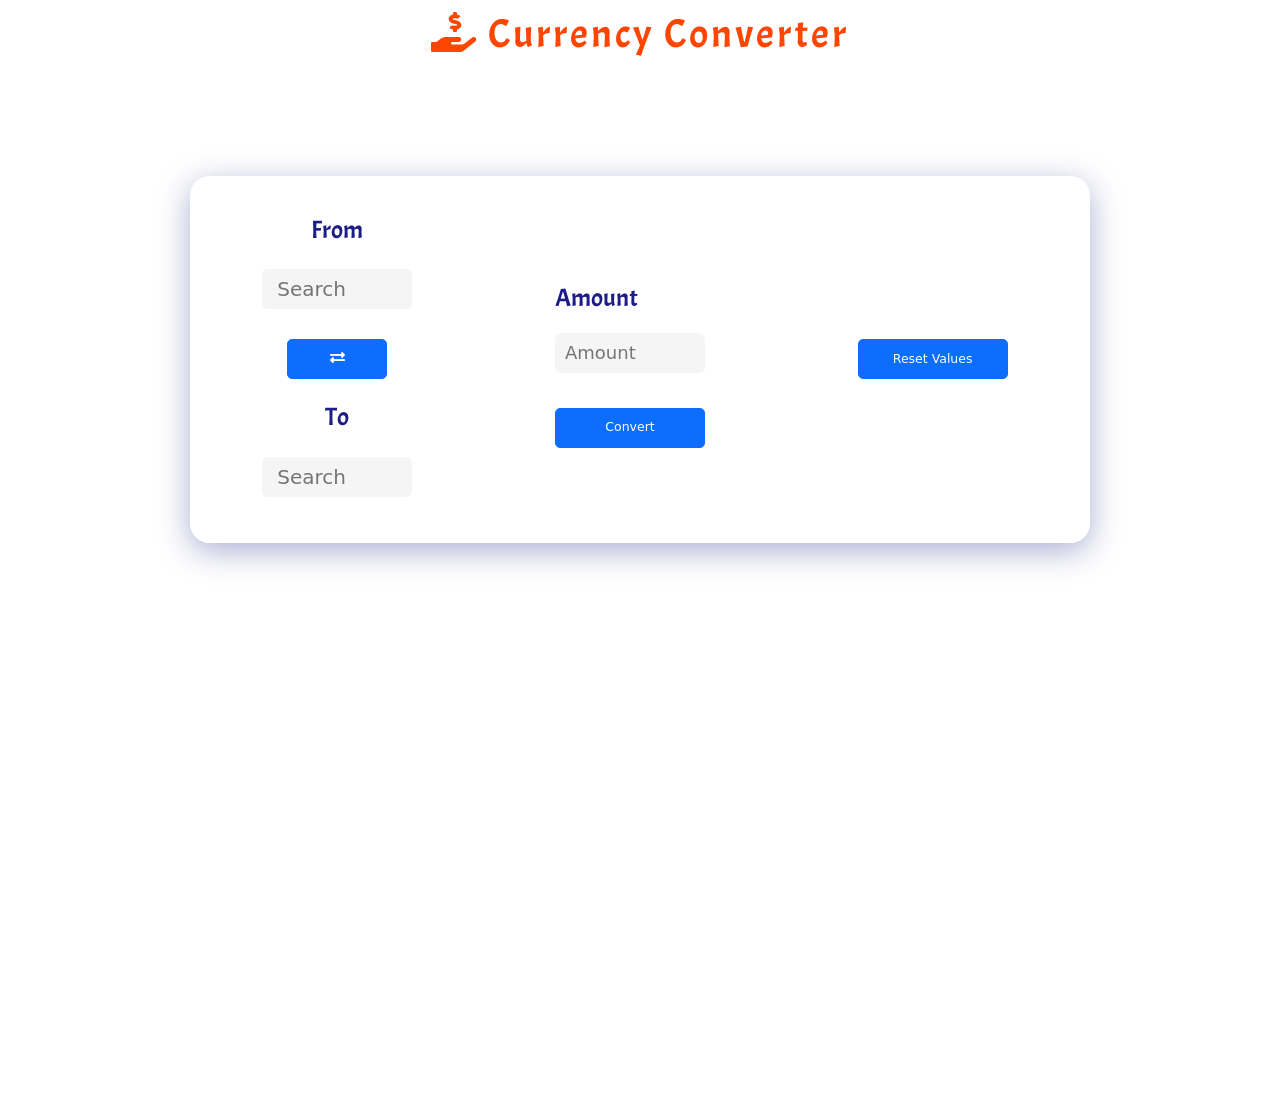
==== index.html @ 0ee30535 "index.html" ====
<!DOCTYPE html>
<html lang="en">

<head>
    <meta charset="UTF-8">
    <meta http-equiv="X-UA-Compatible" content="IE=edge">
    <meta name="viewport"
        content="width=device-width, initial-scale=1.0">
    <title>Currency Converter</title>

    <!---- CSS FILE AND FONT AWESOME-->
    <link rel="stylesheet"
        href="https://pro.fontawesome.com/releases/v5.10.0/css/all.css"
        integrity="sha384-AYmEC3Yw5cVb3ZcuHtOA93w35dYTsvhLPVnYs9eStHfGJvOvKxVfELGroGkvsg+p"
        crossorigin="anonymous" />
    <link rel="stylesheet" href="currency.css">

    <!---GOOGLE FONTS-->
    <link rel="preconnect"
        href="https://fonts.googleapis.com">
    <link rel="preconnect" href="https://fonts.gstatic.com"
        crossorigin>
    <link
        href="https://fonts.googleapis.com/css2?family=Acme&family=Fira+Sans:wght@600&family=Poppins&display=swap"
        rel="stylesheet">
    <!--Bootstrap-->
    <link
        href="https://cdn.jsdelivr.net/npm/bootstrap@5.1.1/dist/css/bootstrap.min.css"
        rel="stylesheet"
        integrity="sha384-F3w7mX95PdgyTmZZMECAngseQB83DfGTowi0iMjiWaeVhAn4FJkqJByhZMI3AhiU"
        crossorigin="anonymous">
    <script
        src="https://cdn.jsdelivr.net/npm/bootstrap@5.1.1/dist/js/bootstrap.bundle.min.js"
        integrity="sha384-/bQdsTh/da6pkI1MST/rWKFNjaCP5gBSY4sEBT38Q/9RBh9AH40zEOg7Hlq2THRZ"
        crossorigin="anonymous"></script>

</head>

<body>
    <div class="header">
        <h1 class="title" id="heading"><i
                class="fas fa-hand-holding-usd"></i>
            Currency Converter
        </h1>
        <p class="title">* Check live foreign currency
            exchange rates * </p>
        <p class="title content-display"></p>
    </div>
    <form>
        <div class="currency-container">
            <div class="currency-from-to">

                <label for="currency-input"
                    class="title sub-head">From</label>
                <input class="textbox" placeholder="Search"
                    type="search" id="currency-input"
                    list="currencyListIn">
                <datalist id="currencyListIn">
                </datalist>

                <div>
                    <button type="button"
                        class="btn btn-primary btn-lg"
                        onclick="swap()" id="sw"><i
                            class="fas fa-exchange-alt"
                            id="arrow"></i></button>
                </div>
                <label for="currency-output"
                    class="title sub-head">To</label>
                <input class="textbox" placeholder="Search"
                    type="search" id="currency-output"
                    list="currencyListOut">
                <datalist id="currencyListOut">
                </datalist>

            </div>
            <div class="currency-from-to">

                <div>
                    <label for="amount"
                        class="title sub-head">Amount</label>
                    <input class="textbox" type="number"
                        id="amount"
                        oninput="convert(document.getElementById('currency-input')
              .value,document.getElementById('currency-output').value,document.getElementById('amount').value)"
                        placeholder="Amount">
                </div>
                <div>
                    <button type="button"
                        class="btn btn-primary btn-lg"
                        id="convertbtn"
                        onclick="convert(document.getElementById('currency-input')
              .value,document.getElementById('currency-output').value,document.getElementById('amount').value)">Convert</button>
                </div>
             </div>
             <div class="displayResult">
                <div id="result">
                </div>
                <div>
                    <button type="reset"
                        class="btn btn-primary btn-lg"
                        onclick="reset()">Reset
                        Values</button>
                </div>
            </div>


        </div>

    </form>

    <script src="currency.js"></script>
</body>

</html>
---- currency.css ----
html{
font-size:10px;
}

body{

font-family: 'Poppins', sans-serif;
background-image: url("https://static.vecteezy.com/system/resources/previews/001/775/527/non_2x/money-transfer-global-currency-stock-exchange-stock-illustration-vector.jpg");
background-size: cover;
background-position: center;
margin:2rem;
font-size:1.5rem;

}
form{
height:100vh;
display: flex;
align-items: flex-start;
justify-content: center;
align-content: center;
margin:3rem 2rem;
}
input[type="number"]::-webkit-inner-spin-button{
display: none;
}

.currency-container{
background: rgba( 255, 255, 255, 0.75 );
box-shadow: 0 8px 32px 0 rgba( 31, 38, 135, 0.37 );
border: 1px solid rgba( 255, 255, 255, 0.18 );
border-radius: 2rem;
display: flex;
align-items: center;
justify-content: space-around;
gap:2rem;
padding:1.5rem;
width:90rem;
}
.textbox{
display: block;
width:15rem;
height:4rem;
border:none;
border-radius: 0.6rem;
background: whitesmoke;
margin: 2rem 0;
padding:1.5rem;
font-size:2rem;
color:rgb(29, 29, 134);
}
.textbox:focus{
outline:none;
border:2px solid rgb(29, 29, 134);
}
.currency-container div{
margin:1rem;
}

#result{
font-size: 2.2rem;
color:rgb(29, 29, 134);
margin:0;
}

#amount{
margin: 1.5rem 0;
padding:1rem;
font-size:1.8rem;
}
.btn{
background-color: white;
border: none;
font-size:1.6rem;
padding:1rem;
width:15rem;
height:4rem;
}
#arrow{
font-size:1.5rem;
}
#sw{
width:10rem;
}
.res{
color:orangered;
font-weight: bold;
}
.title{
font-family: 'Acme', sans-serif;
font-size:2.5rem;
color:white;
text-align: center;
margin:1rem 2rem;
}
#heading{
font-size:4rem;
letter-spacing: 3px;
color:orangered;
}
.header{
display: flex;
flex-direction: column;
justify-content: center;
align-content: center;

}
.content-display{
font-family: 'Fira Sans', sans-serif;
font-size:2.8rem;
color:wheat;
letter-spacing: 2px;
text-transform: uppercase;

}
.sub-head{
color:rgb(29, 29, 134);
margin:1rem 0 0 0;

}
.currency-from-to{
display: flex;
flex-direction: column;
justify-content: center;
align-items: center;
}

/*media queries*/
@media(max-width:700px)
{
.currency-container{
display: flex;
flex-direction: column;
justify-content: center;
}
#arrow{
transform: rotate(90deg);
}

}
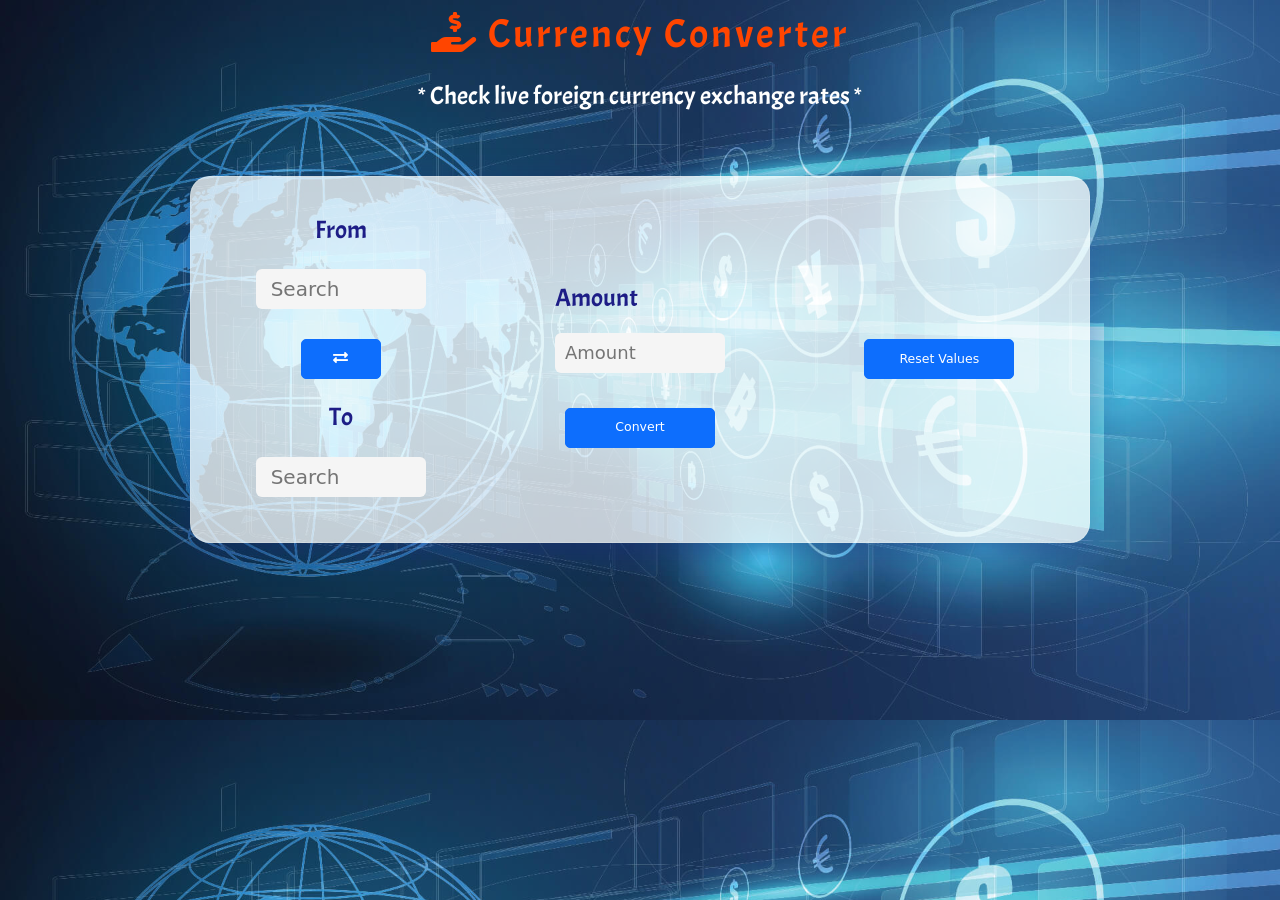
==== commit 39d56cf1: "new-image" ====
--- a/index.html
+++ b/index.html
@@ -93,7 +93,7 @@
               .value,document.getElementById('currency-output').value,document.getElementById('amount').value)">Convert</button>
                 </div>
              </div>
-             <div class="displayResult">
+            <div class="displayResult">
                 <div id="result">
                 </div>
                 <div>
--- a/currency.css
+++ b/currency.css
@@ -5,15 +5,12 @@
 body{
 
 font-family: 'Poppins', sans-serif;
-background-image: url("https://static.vecteezy.com/system/resources/previews/001/775/527/non_2x/money-transfer-global-currency-stock-exchange-stock-illustration-vector.jpg");
+background-image: url("./bg-image.jpg");
 background-size: cover;
-background-position: center;
 margin:2rem;
 font-size:1.5rem;
-
 }
 form{
-height:100vh;
 display: flex;
 align-items: flex-start;
 justify-content: center;
@@ -38,7 +35,7 @@
 }
 .textbox{
 display: block;
-width:15rem;
+width:17rem;
 height:4rem;
 border:none;
 border-radius: 0.6rem;
@@ -79,7 +76,7 @@
 font-size:1.5rem;
 }
 #sw{
-width:10rem;
+width:8rem;
 }
 .res{
 color:orangered;
@@ -106,7 +103,7 @@
 }
 .content-display{
 font-family: 'Fira Sans', sans-serif;
-font-size:2.8rem;
+font-size:2.5rem;
 color:wheat;
 letter-spacing: 2px;
 text-transform: uppercase;
@@ -135,5 +132,10 @@
 #arrow{
 transform: rotate(90deg);
 }
-
+.displayResult{
+display: flex;
+flex-direction: column;
+justify-content: center;
+align-items: center;
 }
+}
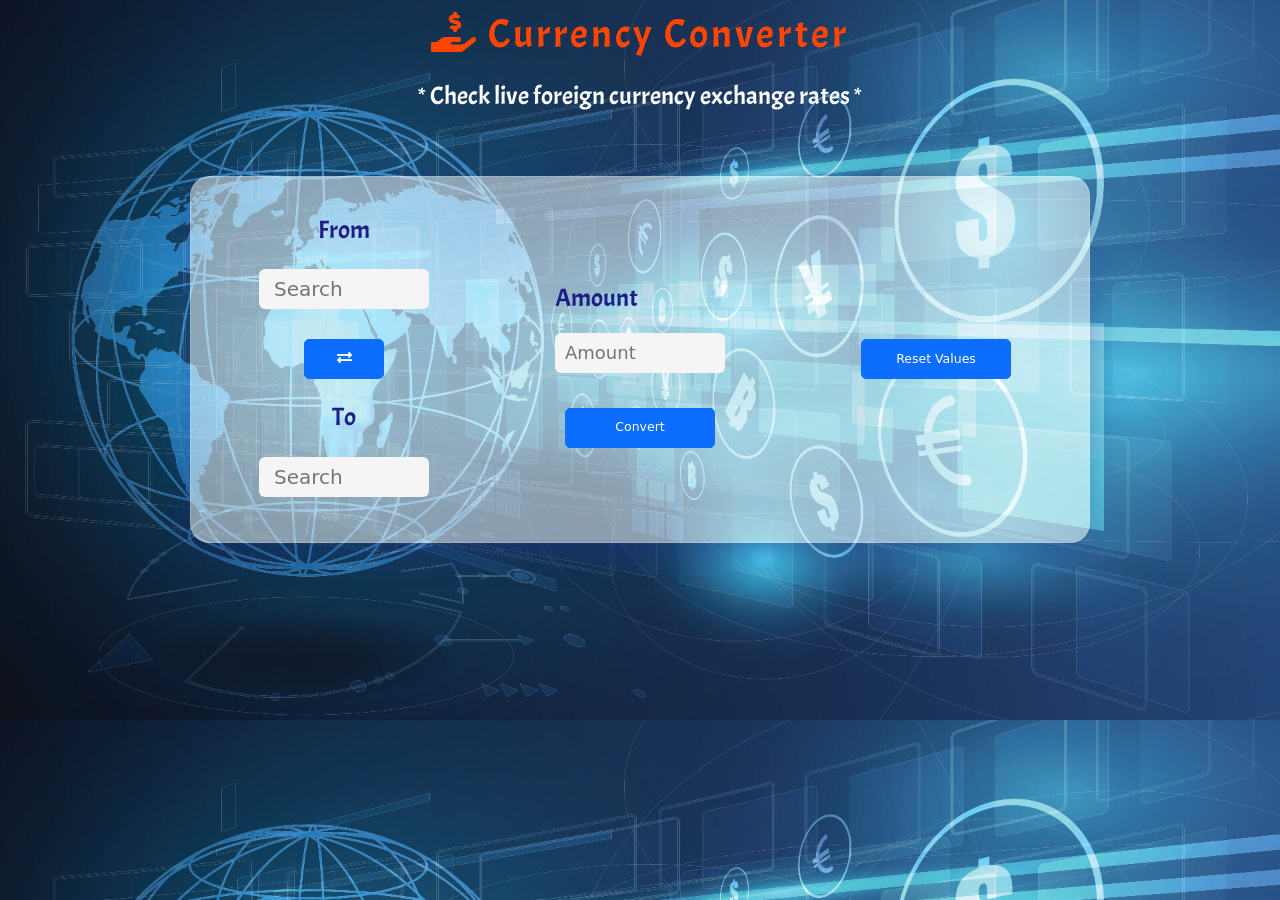
==== commit c4a8ec34: "form-to-main" ====
--- a/index.html
+++ b/index.html
@@ -46,7 +46,7 @@
             exchange rates * </p>
         <p class="title content-display"></p>
     </div>
-    <form>
+    <main>
         <div class="currency-container">
             <div class="currency-from-to">
 
@@ -78,7 +78,7 @@
 
                 <div>
                     <label for="amount"
-                        class="title sub-head">Amount</label>
+                        class="title sub-head" id="amountLabel">Amount</label>
                     <input class="textbox" type="number"
                         id="amount"
                         oninput="convert(document.getElementById('currency-input')
@@ -99,7 +99,7 @@
                 <div>
                     <button type="reset"
                         class="btn btn-primary btn-lg"
-                        onclick="reset()">Reset
+                        onclick="window.location.reload()">Reset
                         Values</button>
                 </div>
             </div>
@@ -107,7 +107,7 @@
 
         </div>
 
-    </form>
+    </main>
 
     <script src="currency.js"></script>
 </body>
--- a/currency.css
+++ b/currency.css
@@ -10,7 +10,7 @@
 margin:2rem;
 font-size:1.5rem;
 }
-form{
+main{
 display: flex;
 align-items: flex-start;
 justify-content: center;
@@ -22,14 +22,14 @@
 }
 
 .currency-container{
-background: rgba( 255, 255, 255, 0.75 );
+background: rgba( 255, 255, 255, 0.5 );
 box-shadow: 0 8px 32px 0 rgba( 31, 38, 135, 0.37 );
 border: 1px solid rgba( 255, 255, 255, 0.18 );
 border-radius: 2rem;
 display: flex;
+justify-content: space-around;
 align-items: center;
-justify-content: space-around;
-gap:2rem;
+gap:1rem;
 padding:1.5rem;
 width:90rem;
 }
@@ -65,8 +65,6 @@
 font-size:1.8rem;
 }
 .btn{
-background-color: white;
-border: none;
 font-size:1.6rem;
 padding:1rem;
 width:15rem;
@@ -78,7 +76,7 @@
 #sw{
 width:8rem;
 }
-.res{
+.HighlightResult{
 color:orangered;
 font-weight: bold;
 }
@@ -107,6 +105,7 @@
 color:wheat;
 letter-spacing: 2px;
 text-transform: uppercase;
+font-weight: 700;
 
 }
 .sub-head{
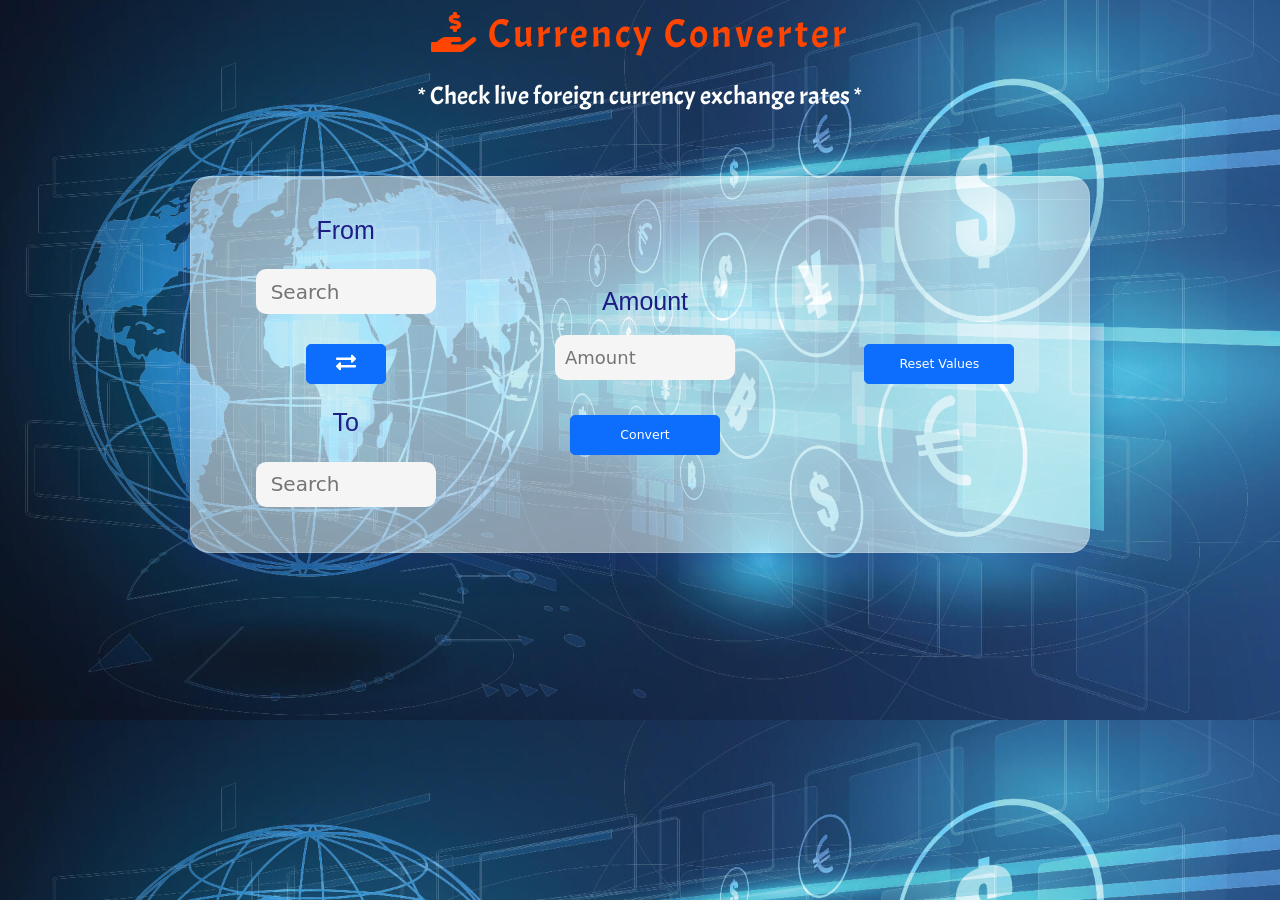
==== commit d4b6d663: "changes" ====
--- a/index.html
+++ b/index.html
@@ -79,9 +79,8 @@
                 <div>
                     <label for="amount"
                         class="title sub-head" id="amountLabel">Amount</label>
-                    <input class="textbox" type="number"
-                        id="amount"
-                        oninput="convert(document.getElementById('currency-input')
+                    <input class="textbox" type="tel"
+                        id="amount" maxlength="20" oninput="convert(document.getElementById('currency-input')
               .value,document.getElementById('currency-output').value,document.getElementById('amount').value)"
                         placeholder="Amount">
                 </div>
--- a/currency.css
+++ b/currency.css
@@ -10,6 +10,7 @@
 margin:2rem;
 font-size:1.5rem;
 }
+
 main{
 display: flex;
 align-items: flex-start;
@@ -35,19 +36,21 @@
 }
 .textbox{
 display: block;
-width:17rem;
-height:4rem;
+width:18rem;
+height:4.5rem;
 border:none;
-border-radius: 0.6rem;
-background: whitesmoke;
+border-radius: 1rem;
+background-color:whitesmoke;
 margin: 2rem 0;
 padding:1.5rem;
 font-size:2rem;
 color:rgb(29, 29, 134);
+transition: all 0.3s ease-out;
 }
 .textbox:focus{
 outline:none;
-border:2px solid rgb(29, 29, 134);
+ box-shadow: 0 0 5px rgb(29, 29, 134);
+border:1.8px solid rgb(29, 29, 134);
 }
 .currency-container div{
 margin:1rem;
@@ -71,12 +74,13 @@
 height:4rem;
 }
 #arrow{
-font-size:1.5rem;
+font-size:2rem;
 }
 #sw{
 width:8rem;
 }
 .HighlightResult{
+font-size:2.5rem;
 color:orangered;
 font-weight: bold;
 }
@@ -111,13 +115,14 @@
 .sub-head{
 color:rgb(29, 29, 134);
 margin:1rem 0 0 0;
-
+font-family: 'Fira Sans', sans-serif;
 }
 .currency-from-to{
 display: flex;
 flex-direction: column;
 justify-content: center;
 align-items: center;
+text-align: center;
 }
 
 /*media queries*/
@@ -130,6 +135,7 @@
 }
 #arrow{
 transform: rotate(90deg);
+
 }
 .displayResult{
 display: flex;
